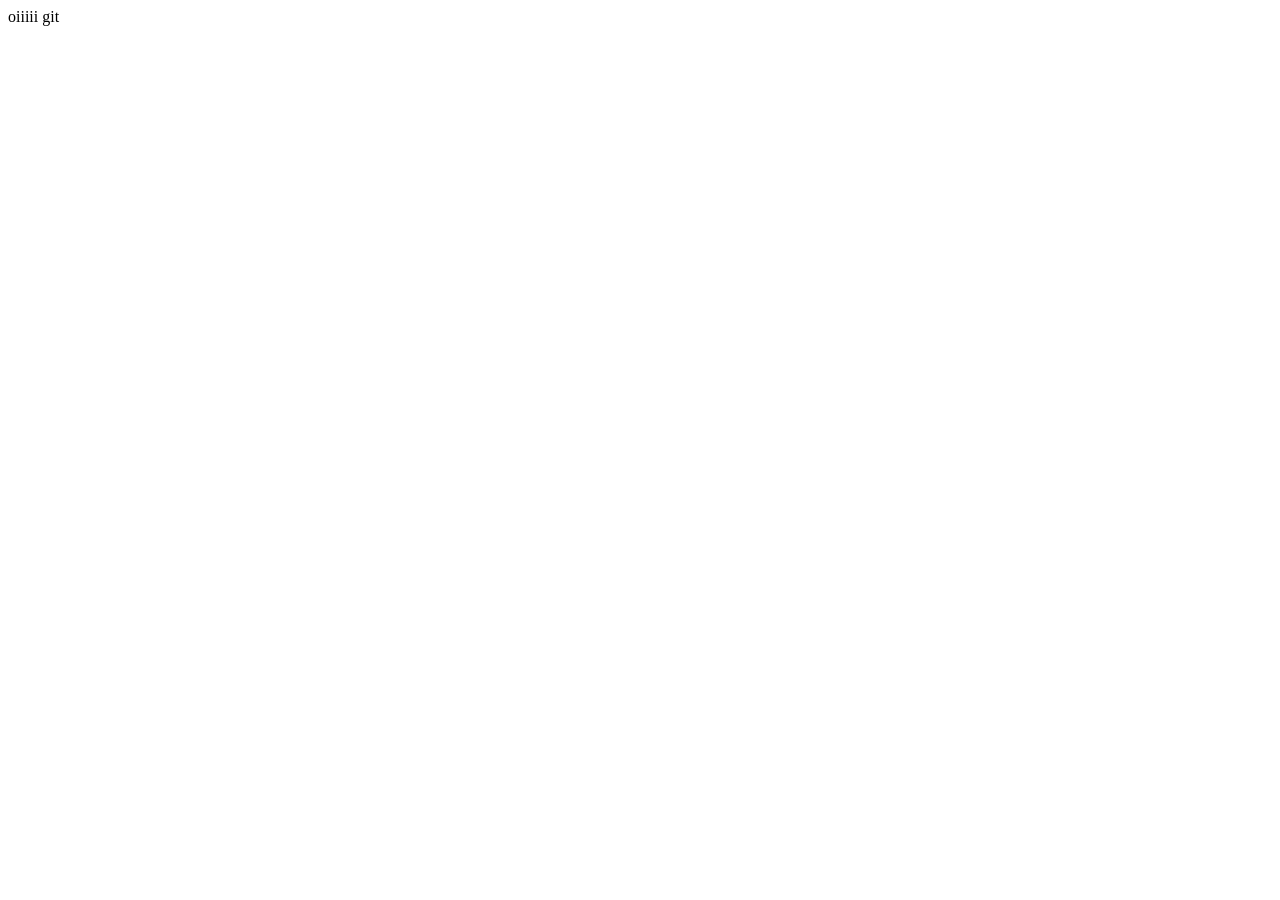
==== index.html @ cdc1483f "teste" ====
<!DOCTYPE html>
<html lang="en">

<head>
    <meta charset="UTF-8">
    <meta name="viewport" content="width=device-width, initial-scale=1.0">
    <title>Document</title>
</head>

<body>
    oiiiii git
</body>

</html>
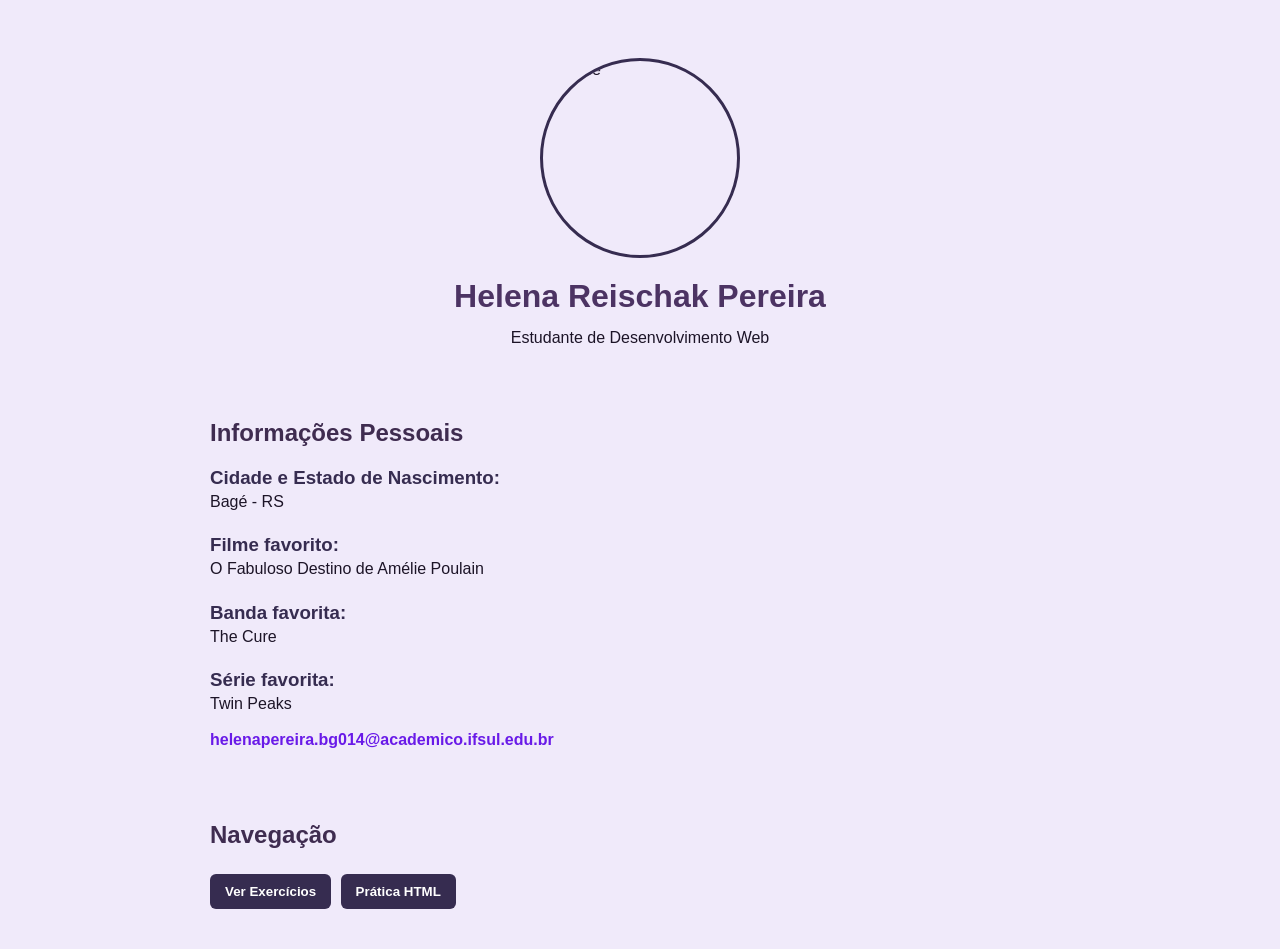
==== commit 1bb2a40e: "pagina 1" ====
--- a/index.html
+++ b/index.html
@@ -1,14 +1,37 @@
 <!DOCTYPE html>
-<html lang="en">
+<html lang="pt-br">
 
 <head>
     <meta charset="UTF-8">
     <meta name="viewport" content="width=device-width, initial-scale=1.0">
-    <title>Document</title>
+    <link rel="stylesheet" href="style.css">
+    <title>Site da Helena</title>
 </head>
 
 <body>
-    oiiiii git
+    <br>
+    <img src="/home/aluno/Downloads/IMG_1937.jpg" width="200" height="200" alt="bowie" />
+    <h1>Helena Reischak Pereira</h1>
+    <p id="legenda">
+        Estudante de Desenvolvimento Web
+    </p>
+    <br>
+    <h2>Informações Pessoais</h3>
+        <h3>Cidade e Estado de Nascimento:</h3>
+        <p>Bagé - RS</p>
+        <h3>Filme favorito:</h3>
+        <p>O Fabuloso Destino de Amélie Poulain</p>
+        <h3>Banda favorita:</h3>
+        <p>The Cure</p>
+        <h3>Série favorita:</h3>
+        <p>Twin Peaks</p>
+        <p><a href="mailto:helenapereira.bg014@academico.ifsul.edu.br">helenapereira.bg014@academico.ifsul.edu.br</a>
+        </p>
+        <br>
+        <h2>Navegação</h2>
+        <button><a href="exercicios.html">Ver Exercícios</a></button>
+        <button><a href="pratica.html">Prática HTML</a></button>
 </body>
 
+
 </html>
--- a/style.css
+++ b/style.css
@@ -0,0 +1,133 @@
+* {
+    margin: 0;
+    padding: 0;
+    box-sizing: border-box;
+}
+
+body {
+    font-family: Arial, Helvetica, sans-serif;
+    background-color: #f0eafa;
+    color: #1c1427;
+    padding: 40px 20px;
+}
+
+body {
+    max-width: 900px;
+    margin: 0 auto;
+}
+
+h1 {
+    text-align: center;
+    margin-bottom: 10px;
+    color: #4c3363;
+}
+
+h2 {
+    margin-top: 40px;
+    margin-bottom: 15px;
+    color: #3f2c50;
+}
+
+h3 {
+    margin-top: 20px;
+    color: #362c50;
+}
+
+#legenda {
+    text-align: center;
+}
+
+p {
+    margin-bottom: 10px;
+    line-height: 1.6;
+}
+
+img {
+    display: block;
+    margin: 0 auto 20px auto;
+    border-radius: 50%;
+    border: 3px solid #362c50;
+}
+
+a {
+    text-decoration: none;
+    color: #691ae8;
+    font-weight: bold;
+}
+
+a:hover {
+    text-decoration: underline;
+}
+
+button {
+    background-color: #362c50;
+    border: none;
+    padding: 10px 15px;
+    margin: 10px 5px 0 0;
+    border-radius: 6px;
+    cursor: pointer;
+}
+
+button a {
+    color: white;
+}
+
+button:hover {
+    background-color: #221a2f;
+}
+
+ul,
+ol {
+    margin-left: 20px;
+    margin-bottom: 20px;
+}
+
+li {
+    margin-bottom: 15px;
+}
+
+form {
+    margin-top: 20px;
+    margin-bottom: 30px;
+}
+
+input,
+textarea {
+    width: 100%;
+    padding: 8px;
+    margin-top: 5px;
+    border-radius: 5px;
+    border: 1px solid #ccc;
+    font-size: 14px;
+}
+
+input[type="submit"] {
+    width: auto;
+    background-color: #392c50;
+    color: white;
+    border: none;
+    padding: 10px 20px;
+    cursor: pointer;
+}
+
+input[type="submit"]:hover {
+    background-color: #221a2f;
+}
+
+table {
+    width: 100%;
+    border-collapse: collapse;
+    margin-top: 20px;
+}
+
+td {
+    border: 1px solid #ccc;
+    padding: 10px;
+    text-align: center;
+}
+
+tr:first-child {
+    background-color: #362c50;
+    color: white;
+    font-weight: bold;
+}
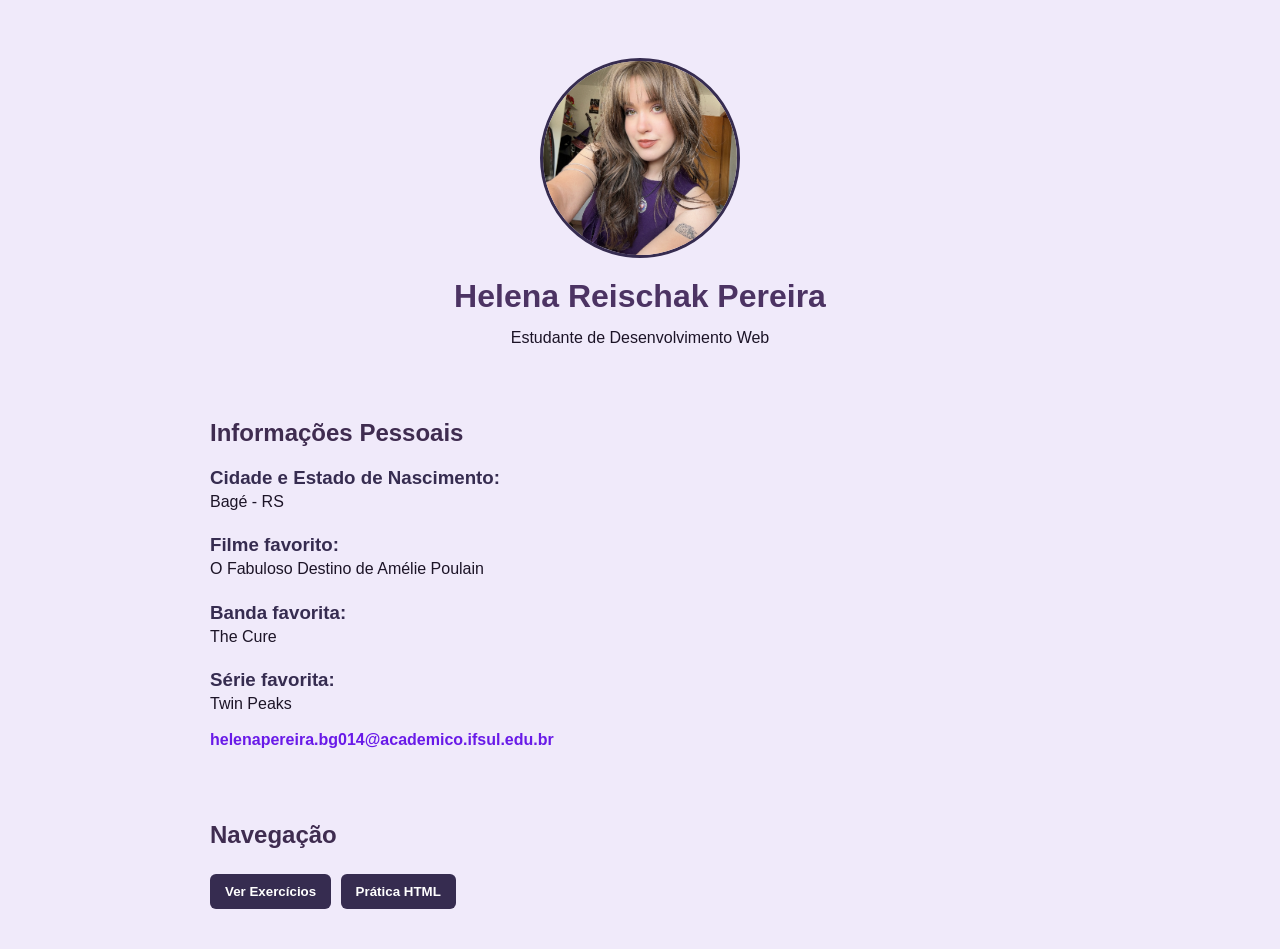
==== commit 30f15f4a: "imagem" ====
--- a/index.html
+++ b/index.html
@@ -10,7 +10,7 @@
 
 <body>
     <br>
-    <img src="/home/aluno/Downloads/IMG_1937.jpg" width="200" height="200" alt="bowie" />
+    <img src="IMG_1937.jpg" width="200" height="200" alt="bowie" />
     <h1>Helena Reischak Pereira</h1>
     <p id="legenda">
         Estudante de Desenvolvimento Web
